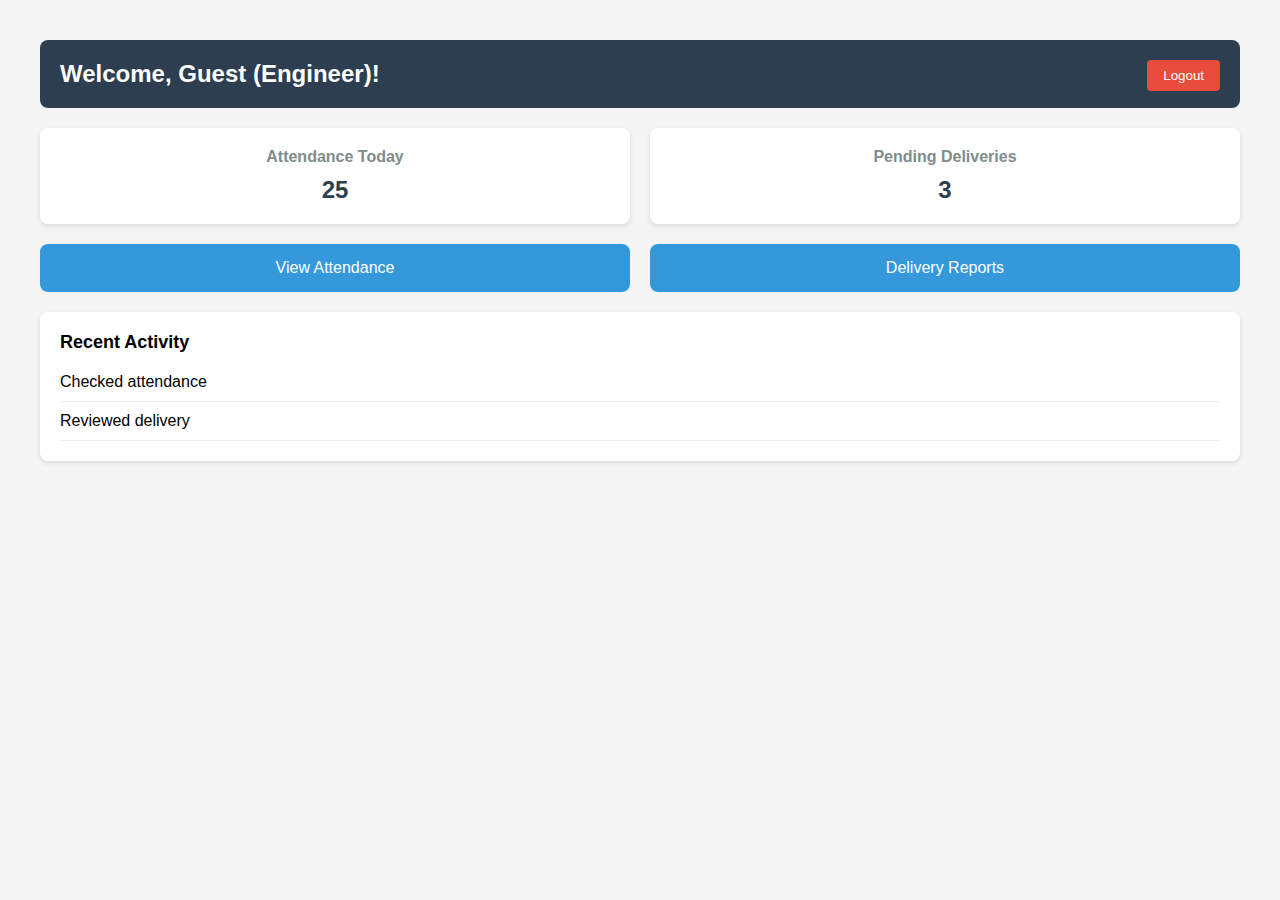
==== engineer.html @ e25d9541 "Initial commit for CMS project" ====
<!DOCTYPE html>
<html lang="en">
<head>
    <meta charset="UTF-8">
    <meta name="viewport" content="width=device-width, initial-scale=1.0">
    <title>CMS - Engineer</title>
    <link rel="stylesheet" href="allusers.css">
</head>
<body>
    <div class="dashboard">
        <header class="welcome">
            <h1 id="welcome-message">Welcome, [Name] (Engineer)!</h1>
            <button class="logout-btn">Logout</button>
        </header>
        <section class="stats">
            <div class="stat-card"><h3>Attendance Today</h3><p id="attendance">25</p></div>
            <div class="stat-card"><h3>Pending Deliveries</h3><p id="pending-deliveries">3</p></div>
        </section>
        <section class="actions">
            <button class="action-btn" onclick="viewAttendance()">View Attendance</button>
            <button class="action-btn" onclick="viewDeliveryReports()">Delivery Reports</button>
        </section>
        <section class="activity-feed">
            <h2>Recent Activity</h2>
            <ul id="activity-list"></ul>
        </section>
    </div>
    <script src="engineer.js"></script>
</body>
</html>
---- allusers.css ----
body { font-family: Arial, sans-serif; margin: 0; padding: 0; background-color: #f4f4f4; }
.dashboard { max-width: 1200px; margin: 20px auto; padding: 20px; }
.welcome { background-color: #2c3e50; color: white; padding: 20px; border-radius: 8px; position: relative; }
.welcome h1 { margin: 0; font-size: 24px; }
.logout-btn { position: absolute; top: 20px; right: 20px; padding: 8px 16px; background-color: #e74c3c; color: white; border: none; border-radius: 4px; cursor: pointer; }
.stats { display: flex; gap: 20px; margin: 20px 0; }
.stat-card { flex: 1; background-color: white; padding: 20px; border-radius: 8px; text-align: center; box-shadow: 0 2px 5px rgba(0,0,0,0.1); }
.stat-card h3 { margin: 0; font-size: 16px; color: #7f8c8d; }
.stat-card p { margin: 10px 0 0; font-size: 24px; font-weight: bold; color: #2c3e50; }
.actions { display: flex; gap: 20px; margin: 20px 0; }
.action-btn { flex: 1; padding: 15px; font-size: 16px; background-color: #3498db; color: white; border: none; border-radius: 8px; cursor: pointer; }
.action-btn:hover { background-color: #2980b9; }
.activity-feed { background-color: white; padding: 20px; border-radius: 8px; box-shadow: 0 2px 5px rgba(0,0,0,0.1); }
.activity-feed h2 { margin: 0 0 10px; font-size: 18px; }
.activity-feed ul { list-style: none; padding: 0; margin: 0; }
.activity-feed li { padding: 10px 0; border-bottom: 1px solid #eee; }
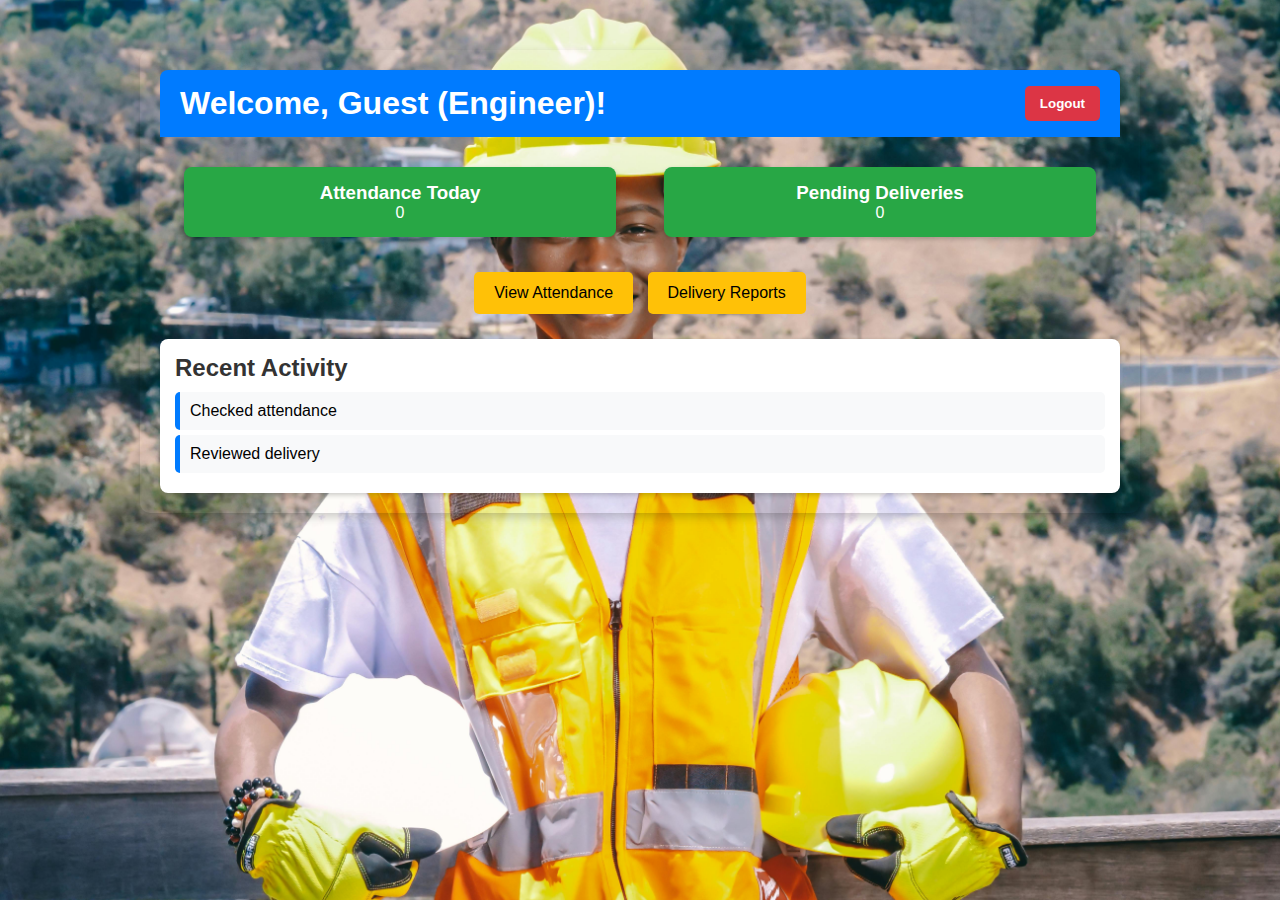
==== commit f14b2776: "Updated files" ====
--- a/engineer.html
+++ b/engineer.html
@@ -4,7 +4,7 @@
     <meta charset="UTF-8">
     <meta name="viewport" content="width=device-width, initial-scale=1.0">
     <title>CMS - Engineer</title>
-    <link rel="stylesheet" href="allusers.css">
+    <link rel="stylesheet" href="engineer.css">
 </head>
 <body>
     <div class="dashboard">
@@ -13,8 +13,8 @@
             <button class="logout-btn">Logout</button>
         </header>
         <section class="stats">
-            <div class="stat-card"><h3>Attendance Today</h3><p id="attendance">25</p></div>
-            <div class="stat-card"><h3>Pending Deliveries</h3><p id="pending-deliveries">3</p></div>
+            <div class="stat-card"><h3>Attendance Today</h3><p id="attendance">0</p></div>
+            <div class="stat-card"><h3>Pending Deliveries</h3><p id="pending-deliveries">0</p></div>
         </section>
         <section class="actions">
             <button class="action-btn" onclick="viewAttendance()">View Attendance</button>
--- a/engineer.css
+++ b/engineer.css
@@ -0,0 +1,138 @@
+/* General Styles */
+* {
+    margin: 0;
+    padding: 0;
+    box-sizing: border-box;
+    font-family: Arial, sans-serif;
+}
+
+
+
+body {
+    background-image: url('images/engineer.jpg'); /* Ensure correct path */
+    background-size: cover;
+    background-position: center;
+    background-repeat: no-repeat;
+    background-attachment: fixed;
+}
+
+.dashboard {
+    width: 90%;
+    max-width: 1000px;
+    margin: 50px auto;
+    padding: 20px;
+    
+    border-radius: 10px;
+    box-shadow: 0px 4px 10px rgba(0, 0, 0, 0.2);
+}
+
+/* Header */
+.welcome {
+    display: flex;
+    justify-content: space-between;
+    align-items: center;
+    background: #007bff;
+    color: white;
+    padding: 15px 20px;
+    border-radius: 8px 8px 0 0;
+}
+
+.logout-btn {
+    background: #dc3545;
+    color: white;
+    border: none;
+    padding: 10px 15px;
+    cursor: pointer;
+    border-radius: 5px;
+    font-weight: bold;
+    transition: background 0.3s;
+}
+
+.logout-btn:hover {
+    background: #c82333;
+}
+
+/* Stats Section */
+.stats {
+    display: flex;
+    justify-content: space-around;
+    flex-wrap: wrap;
+    margin: 20px 0;
+}
+
+.stat-card {
+    background: #28a745;
+    color: white;
+    padding: 15px;
+    border-radius: 8px;
+    text-align: center;
+    width: 45%;
+    min-width: 200px;
+    box-shadow: 0px 2px 5px rgba(0, 0, 0, 0.2);
+    margin: 10px;
+}
+
+/* Actions Section */
+.actions {
+    text-align: center;
+    margin-bottom: 20px;
+}
+
+.action-btn {
+    background: #ffc107;
+    color: black;
+    border: none;
+    padding: 12px 20px;
+    cursor: pointer;
+    font-size: 16px;
+    border-radius: 5px;
+    transition: background 0.3s;
+    margin: 5px;
+}
+
+.action-btn:hover {
+    background: #e0a800;
+}
+
+/* Activity Feed */
+.activity-feed {
+    background: white;
+    padding: 15px;
+    border-radius: 8px;
+    box-shadow: 0px 2px 5px rgba(0, 0, 0, 0.2);
+}
+
+.activity-feed h2 {
+    color: #333;
+    margin-bottom: 10px;
+}
+
+#activity-list {
+    list-style: none;
+    padding: 0;
+}
+
+#activity-list li {
+    background: #f8f9fa;
+    padding: 10px;
+    margin: 5px 0;
+    border-radius: 5px;
+    border-left: 5px solid #007bff;
+}
+
+/* Responsive Design */
+@media (max-width: 768px) {
+    .dashboard {
+        width: 95%;
+    }
+    
+    .stats {
+        flex-direction: column;
+        align-items: center;
+    }
+    
+    .stat-card {
+        width: 80%;
+        margin-bottom: 10px;
+    }
+}